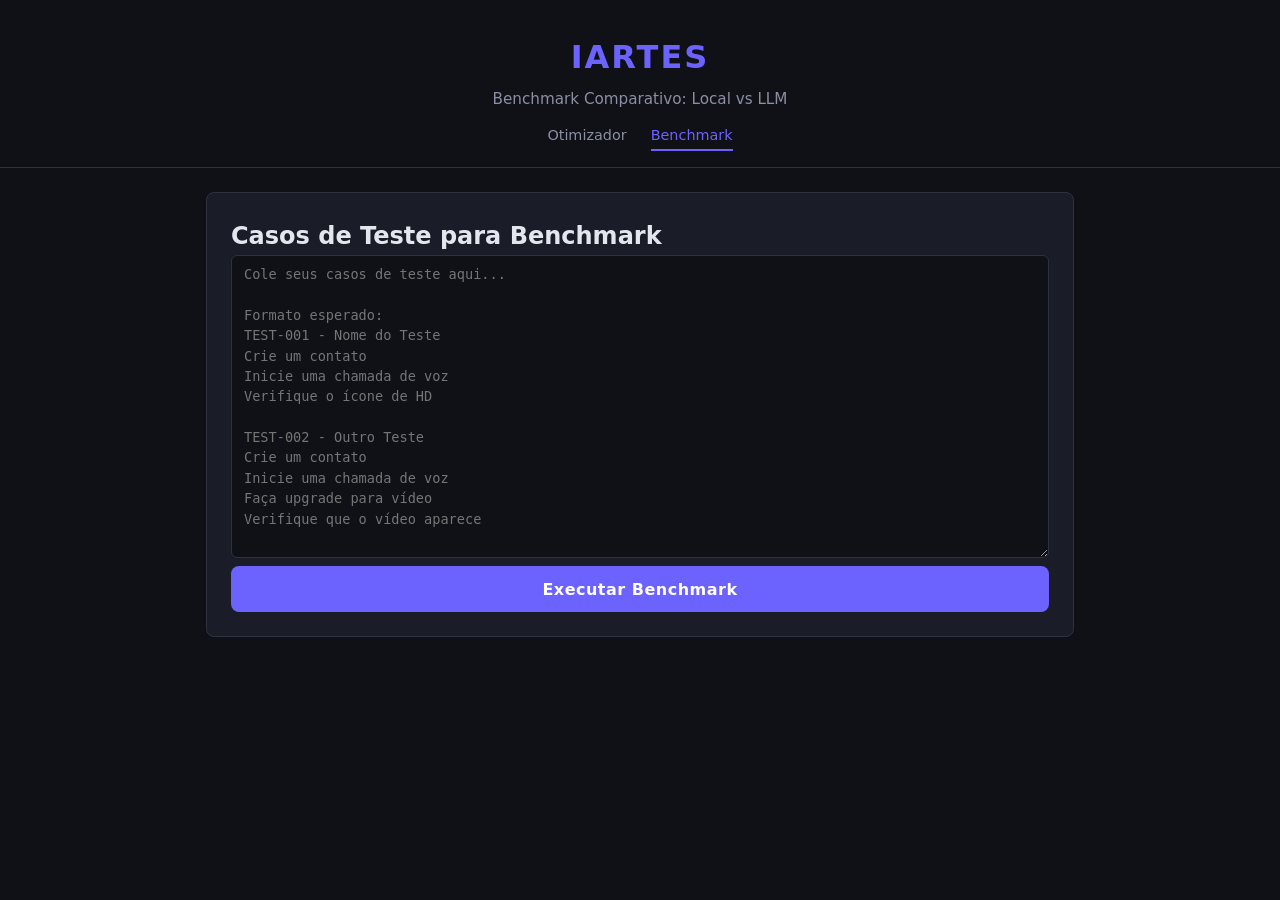
==== templates/benchmark.html @ b71a07b8 "Implementa novas funcionalidades de otimização e benchmark, incluindo endpoints para exportação de r" ====
<!DOCTYPE html>
<html lang="pt-BR">
<head>
    <meta charset="UTF-8">
    <meta name="viewport" content="width=device-width, initial-scale=1.0">
    <title>IARTES - Benchmark Comparativo</title>
    <link rel="stylesheet" href="/static/style.css">
    <link rel="stylesheet" href="/static/benchmark.css">
</head>
<body>
    <header>
        <h1>IARTES</h1>
        <p class="subtitle">Benchmark Comparativo: Local vs LLM</p>
        <nav class="nav-links">
            <a href="/">Otimizador</a>
            <a href="/benchmark" class="active">Benchmark</a>
        </nav>
    </header>

    <main>
        <section class="input-section">
            <h2>Casos de Teste para Benchmark</h2>
            <textarea id="raw-text" rows="14" placeholder="Cole seus casos de teste aqui...

Formato esperado:
TEST-001 - Nome do Teste
Crie um contato
Inicie uma chamada de voz
Verifique o ícone de HD

TEST-002 - Outro Teste
Crie um contato
Inicie uma chamada de voz
Faça upgrade para vídeo
Verifique que o vídeo aparece"></textarea>

            <button class="btn-optimize" id="btn-benchmark">Executar Benchmark</button>
        </section>

        <div class="loading-overlay" id="loading" style="display:none;">
            <div class="spinner"></div>
            <p>Executando benchmark com múltiplos providers...</p>
        </div>

        <div class="error-banner" id="error-banner" style="display:none;">
            <span id="error-message"></span>
            <button class="btn-close-error" id="btn-close-error">&times;</button>
        </div>

        <section class="result-section" id="result-section" style="display:none;">
            <h2>Tabela Comparativa</h2>
            <div class="comparison-table-wrapper">
                <table class="comparison-table" id="comparison-table"></table>
            </div>

            <div id="side-by-side" class="side-by-side"></div>
        </section>
    </main>

    <script src="/static/benchmark.js"></script>
</body>
</html>
---- static/style.css ----
*,
*::before,
*::after {
    box-sizing: border-box;
    margin: 0;
    padding: 0;
}

:root {
    --bg: #0f1117;
    --bg-card: #1a1d27;
    --bg-input: #252830;
    --border: #2e3140;
    --text: #e4e6ed;
    --text-muted: #8b8fa3;
    --accent: #6c63ff;
    --accent-hover: #5a52e0;
    --success: #22c55e;
    --warning: #f59e0b;
    --danger: #ef4444;
    --verification: #38bdf8;
    --destructive: #f97316;
    --radius: 8px;
}

body {
    font-family: 'Segoe UI', system-ui, -apple-system, sans-serif;
    background: var(--bg);
    color: var(--text);
    line-height: 1.6;
    min-height: 100vh;
}

header {
    text-align: center;
    padding: 2rem 1rem 1rem;
    border-bottom: 1px solid var(--border);
}

header h1 {
    font-size: 2rem;
    font-weight: 700;
    letter-spacing: 2px;
    color: var(--accent);
}

.subtitle {
    color: var(--text-muted);
    font-size: 0.95rem;
    margin-top: 0.25rem;
}

.nav-links {
    display: flex;
    justify-content: center;
    gap: 1.5rem;
    margin-top: 0.75rem;
}

.nav-links a {
    color: var(--text-muted);
    text-decoration: none;
    font-size: 0.9rem;
    padding-bottom: 2px;
    border-bottom: 2px solid transparent;
    transition: all 0.2s;
}

.nav-links a:hover {
    color: var(--text);
}

.nav-links a.active {
    color: var(--accent);
    border-bottom-color: var(--accent);
}

main {
    max-width: 900px;
    margin: 0 auto;
    padding: 1.5rem 1rem 3rem;
}

/* --- Tabs --- */
.tabs {
    display: flex;
    gap: 0;
    border-bottom: 2px solid var(--border);
    margin-bottom: 1.25rem;
}

.tab {
    background: none;
    border: none;
    color: var(--text-muted);
    padding: 0.6rem 1.25rem;
    font-size: 0.9rem;
    cursor: pointer;
    border-bottom: 2px solid transparent;
    margin-bottom: -2px;
    transition: all 0.2s;
}

.tab:hover {
    color: var(--text);
}

.tab.active {
    color: var(--accent);
    border-bottom-color: var(--accent);
}

.tab-content {
    display: none;
}

.tab-content.active {
    display: block;
}

/* --- Input section --- */
.input-section {
    background: var(--bg-card);
    border: 1px solid var(--border);
    border-radius: var(--radius);
    padding: 1.5rem;
    margin-bottom: 1.5rem;
}

/* --- Form tab --- */
.test-case-block {
    background: var(--bg-input);
    border: 1px solid var(--border);
    border-radius: var(--radius);
    padding: 1rem;
    margin-bottom: 1rem;
}

.test-case-header {
    display: flex;
    gap: 0.5rem;
    margin-bottom: 0.75rem;
    align-items: center;
}

.test-case-header input {
    flex: 1;
}

.tc-id {
    max-width: 140px;
}

.steps-list {
    display: flex;
    flex-direction: column;
    gap: 0.4rem;
    margin-bottom: 0.5rem;
}

.step-row {
    display: flex;
    align-items: center;
    gap: 0.4rem;
}

.step-num {
    color: var(--text-muted);
    font-size: 0.85rem;
    min-width: 24px;
    text-align: right;
}

.step-input {
    flex: 1;
}

input[type="text"],
textarea {
    background: var(--bg);
    border: 1px solid var(--border);
    border-radius: 6px;
    color: var(--text);
    padding: 0.5rem 0.75rem;
    font-size: 0.9rem;
    outline: none;
    transition: border-color 0.2s;
}

input[type="text"]:focus,
textarea:focus {
    border-color: var(--accent);
}

textarea {
    width: 100%;
    resize: vertical;
    font-family: 'Cascadia Code', 'Fira Code', monospace;
    font-size: 0.85rem;
    line-height: 1.5;
}

/* --- Buttons --- */
button {
    cursor: pointer;
    font-family: inherit;
}

.btn-add-step {
    background: none;
    border: 1px dashed var(--border);
    color: var(--text-muted);
    padding: 0.35rem 0.75rem;
    border-radius: 6px;
    font-size: 0.8rem;
    transition: all 0.2s;
}

.btn-add-step:hover {
    border-color: var(--accent);
    color: var(--accent);
}

.btn-add-tc {
    background: none;
    border: 1px dashed var(--accent);
    color: var(--accent);
    padding: 0.5rem 1rem;
    border-radius: var(--radius);
    font-size: 0.85rem;
    width: 100%;
    margin-bottom: 1.25rem;
    transition: all 0.2s;
}

.btn-add-tc:hover {
    background: rgba(108, 99, 255, 0.1);
}

.btn-remove-tc,
.btn-remove-step {
    background: none;
    border: none;
    color: var(--text-muted);
    font-size: 1.2rem;
    padding: 0 0.35rem;
    line-height: 1;
    transition: color 0.2s;
}

.btn-remove-tc:hover,
.btn-remove-step:hover {
    color: var(--danger);
}

.btn-optimize {
    display: block;
    width: 100%;
    background: var(--accent);
    color: #fff;
    border: none;
    padding: 0.85rem;
    border-radius: var(--radius);
    font-size: 1rem;
    font-weight: 600;
    letter-spacing: 0.5px;
    transition: background 0.2s;
}

.btn-optimize:hover {
    background: var(--accent-hover);
}

.btn-optimize:disabled {
    opacity: 0.5;
    cursor: not-allowed;
}

/* --- File upload --- */
.file-upload-area {
    border: 2px dashed var(--border);
    border-radius: var(--radius);
    padding: 2.5rem 1rem;
    text-align: center;
    cursor: pointer;
    transition: border-color 0.2s;
}

.file-upload-area:hover,
.file-upload-area.dragover {
    border-color: var(--accent);
}

.file-hint {
    color: var(--text-muted);
    font-size: 0.8rem;
    margin-top: 0.4rem;
}

.file-name {
    color: var(--success);
    font-weight: 600;
    margin-top: 0.75rem;
}

/* --- Result section --- */
.result-section {
    background: var(--bg-card);
    border: 1px solid var(--border);
    border-radius: var(--radius);
    padding: 1.5rem;
}

.result-section h2 {
    font-size: 1.25rem;
    margin-bottom: 1rem;
    color: var(--accent);
}

.stats-bar {
    display: flex;
    gap: 1rem;
    flex-wrap: wrap;
    margin-bottom: 1.25rem;
}

.stat-card {
    background: var(--bg-input);
    border: 1px solid var(--border);
    border-radius: var(--radius);
    padding: 0.75rem 1rem;
    flex: 1;
    min-width: 130px;
    text-align: center;
}

.stat-value {
    font-size: 1.5rem;
    font-weight: 700;
}

.stat-label {
    font-size: 0.75rem;
    color: var(--text-muted);
    margin-top: 0.15rem;
}

/* --- Metrics panel --- */
.metrics-panel {
    background: var(--bg-input);
    border: 1px solid var(--border);
    border-radius: var(--radius);
    padding: 0.75rem 1rem;
    margin-bottom: 1.25rem;
}

.metrics-panel summary {
    cursor: pointer;
    font-weight: 600;
    font-size: 0.9rem;
    color: var(--accent);
    user-select: none;
}

.metrics-grid {
    display: grid;
    grid-template-columns: repeat(auto-fill, minmax(180px, 1fr));
    gap: 0.75rem;
    margin-top: 0.75rem;
}

.metric-item {
    display: flex;
    flex-direction: column;
    align-items: center;
    padding: 0.5rem;
    background: var(--bg);
    border: 1px solid var(--border);
    border-radius: 6px;
}

.metric-value {
    font-size: 1.25rem;
    font-weight: 700;
    color: var(--text);
}

.metric-label {
    font-size: 0.72rem;
    color: var(--text-muted);
    text-align: center;
    margin-top: 0.15rem;
}

/* --- Optimized list --- */
.optimized-list {
    display: flex;
    flex-direction: column;
    gap: 0;
}

.opt-step {
    display: flex;
    align-items: flex-start;
    gap: 0.75rem;
    padding: 0.65rem 0.75rem;
    border-left: 3px solid var(--border);
    position: relative;
    transition: background 0.15s;
}

.opt-step:hover {
    background: rgba(255, 255, 255, 0.02);
}

.opt-step.is-verification {
    border-left-color: var(--verification);
}

.opt-step.is-destructive {
    border-left-color: var(--destructive);
}

.opt-step.validates {
    border-left-color: var(--success);
    background: rgba(34, 197, 94, 0.05);
}

.opt-step.is-resetup {
    border-left-color: var(--warning);
    background: rgba(245, 158, 11, 0.05);
    opacity: 0.8;
}

.opt-step-num {
    color: var(--text-muted);
    font-size: 0.8rem;
    min-width: 28px;
    text-align: right;
    padding-top: 2px;
}

.opt-step-text {
    flex: 1;
    font-size: 0.92rem;
}

.opt-step-badges {
    display: flex;
    gap: 0.4rem;
    flex-wrap: wrap;
}

.badge {
    font-size: 0.7rem;
    font-weight: 600;
    padding: 0.15rem 0.5rem;
    border-radius: 100px;
    white-space: nowrap;
}

.badge-pass {
    background: rgba(34, 197, 94, 0.15);
    color: var(--success);
    border: 1px solid rgba(34, 197, 94, 0.3);
}

.badge-type {
    background: rgba(56, 189, 248, 0.1);
    color: var(--verification);
    border: 1px solid rgba(56, 189, 248, 0.2);
}

.badge-destructive {
    background: rgba(249, 115, 22, 0.1);
    color: var(--destructive);
    border: 1px solid rgba(249, 115, 22, 0.2);
}

.badge-resetup {
    background: rgba(245, 158, 11, 0.12);
    color: var(--warning);
    border: 1px solid rgba(245, 158, 11, 0.3);
}

/* --- Original tests --- */
.original-tests {
    margin-top: 1.5rem;
    border-top: 1px solid var(--border);
    padding-top: 1rem;
}

.original-tests h3 {
    font-size: 1rem;
    margin-bottom: 0.75rem;
    color: var(--text-muted);
}

.original-test-item {
    background: var(--bg-input);
    border: 1px solid var(--border);
    border-radius: 6px;
    padding: 0.6rem 0.85rem;
    margin-bottom: 0.4rem;
    font-size: 0.85rem;
    display: flex;
    justify-content: space-between;
}

.original-test-id {
    font-weight: 600;
    color: var(--accent);
}

.original-test-steps {
    color: var(--text-muted);
}

/* --- Export buttons --- */
.export-buttons {
    display: flex;
    gap: 0.75rem;
    flex-wrap: wrap;
    margin-top: 1.25rem;
    padding-top: 1rem;
    border-top: 1px solid var(--border);
}

.btn-export {
    display: inline-block;
    background: var(--bg-input);
    border: 1px solid var(--border);
    color: var(--accent);
    padding: 0.5rem 1rem;
    border-radius: var(--radius);
    font-size: 0.82rem;
    font-weight: 600;
    text-decoration: none;
    transition: all 0.2s;
    cursor: pointer;
}

.btn-export:hover {
    background: rgba(108, 99, 255, 0.1);
    border-color: var(--accent);
}

/* --- Loading --- */
.loading-overlay {
    position: fixed;
    inset: 0;
    background: rgba(15, 17, 23, 0.85);
    display: flex;
    flex-direction: column;
    align-items: center;
    justify-content: center;
    z-index: 100;
}

.spinner {
    width: 48px;
    height: 48px;
    border: 4px solid var(--border);
    border-top-color: var(--accent);
    border-radius: 50%;
    animation: spin 0.8s linear infinite;
    margin-bottom: 1rem;
}

@keyframes spin {
    to { transform: rotate(360deg); }
}

/* --- Error --- */
.error-banner {
    position: fixed;
    bottom: 1.5rem;
    left: 50%;
    transform: translateX(-50%);
    background: var(--danger);
    color: #fff;
    padding: 0.75rem 1.25rem;
    border-radius: var(--radius);
    font-size: 0.9rem;
    display: flex;
    align-items: center;
    gap: 0.75rem;
    z-index: 200;
    max-width: 600px;
}

.btn-close-error {
    background: none;
    border: none;
    color: #fff;
    font-size: 1.2rem;
    padding: 0;
}

/* --- Responsive --- */
@media (max-width: 600px) {
    main { padding: 1rem 0.5rem; }
    .stats-bar { flex-direction: column; }
    .test-case-header { flex-wrap: wrap; }
}
---- static/benchmark.css ----
.nav-links {
    display: flex;
    justify-content: center;
    gap: 1.5rem;
    margin-top: 0.75rem;
}

.nav-links a {
    color: var(--text-muted);
    text-decoration: none;
    font-size: 0.9rem;
    padding-bottom: 2px;
    border-bottom: 2px solid transparent;
    transition: all 0.2s;
}

.nav-links a:hover {
    color: var(--text);
}

.nav-links a.active {
    color: var(--accent);
    border-bottom-color: var(--accent);
}

.comparison-table-wrapper {
    overflow-x: auto;
    margin-bottom: 1.5rem;
}

.comparison-table {
    width: 100%;
    border-collapse: collapse;
    font-size: 0.88rem;
}

.comparison-table th,
.comparison-table td {
    padding: 0.6rem 0.85rem;
    border: 1px solid var(--border);
    text-align: center;
}

.comparison-table th {
    background: var(--bg-input);
    color: var(--accent);
    font-weight: 600;
    font-size: 0.9rem;
}

.comparison-table td:first-child {
    text-align: left;
    font-weight: 500;
    color: var(--text);
}

.comparison-table tr:hover td {
    background: rgba(108, 99, 255, 0.04);
}

.cell-best {
    color: var(--success);
    font-weight: 700;
}

.side-by-side {
    display: grid;
    grid-template-columns: repeat(auto-fit, minmax(380px, 1fr));
    gap: 1rem;
    margin-top: 1rem;
}

.side-panel {
    background: var(--bg-input);
    border: 1px solid var(--border);
    border-radius: var(--radius);
    padding: 1rem;
}

.side-panel h3 {
    font-size: 0.95rem;
    color: var(--accent);
    margin-bottom: 0.75rem;
    text-align: center;
}

.side-panel .opt-step {
    font-size: 0.82rem;
    padding: 0.4rem 0.5rem;
}

.side-panel .opt-step-num {
    font-size: 0.72rem;
    min-width: 22px;
}

.side-panel .badge {
    font-size: 0.62rem;
    padding: 0.1rem 0.35rem;
}
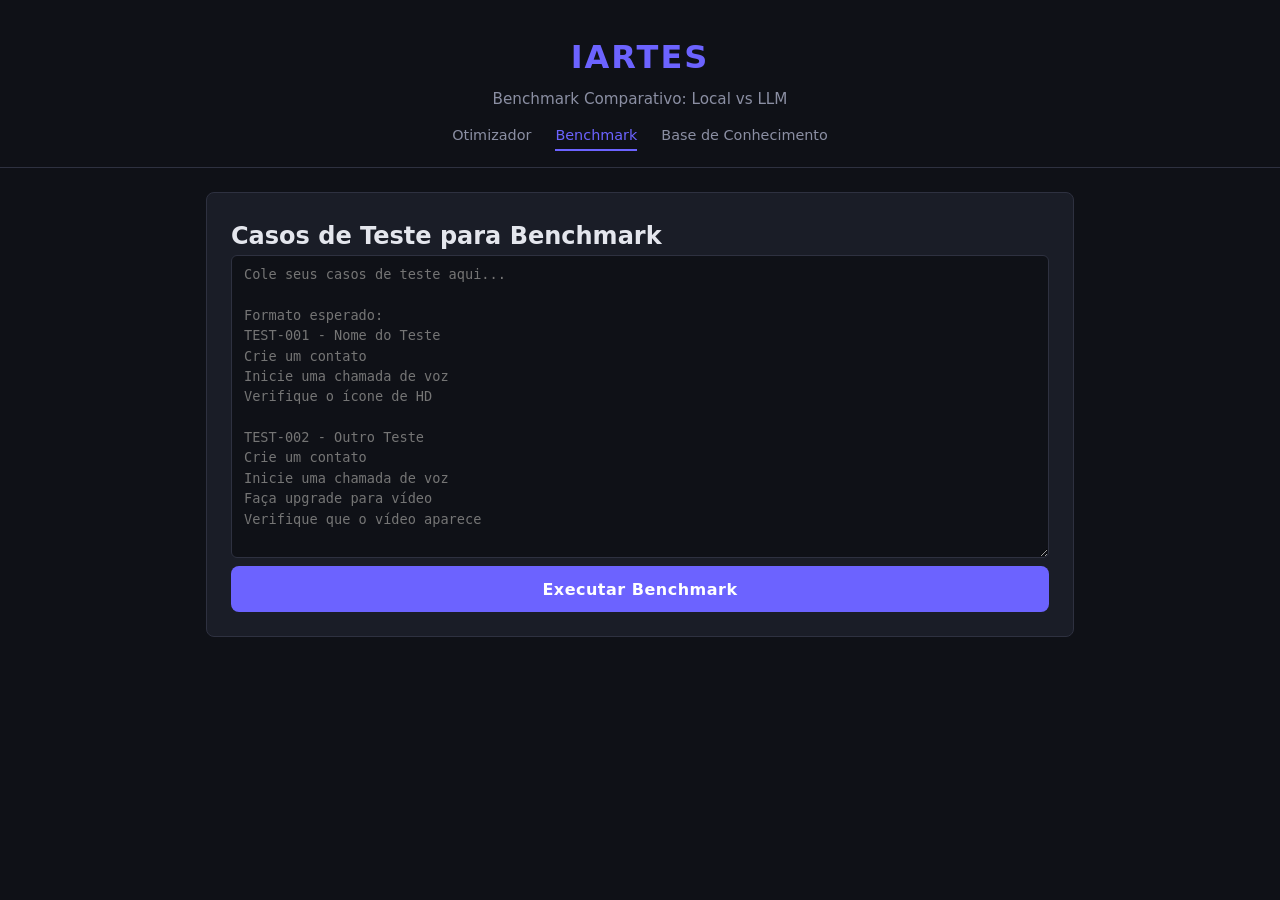
==== commit 6d2f0b06: "Implementa a base de conhecimento persistente com endpoints para normalizações e classificações, alé" ====
--- a/templates/benchmark.html
+++ b/templates/benchmark.html
@@ -14,6 +14,7 @@
         <nav class="nav-links">
             <a href="/">Otimizador</a>
             <a href="/benchmark" class="active">Benchmark</a>
+            <a href="/knowledge-base">Base de Conhecimento</a>
         </nav>
     </header>
 
